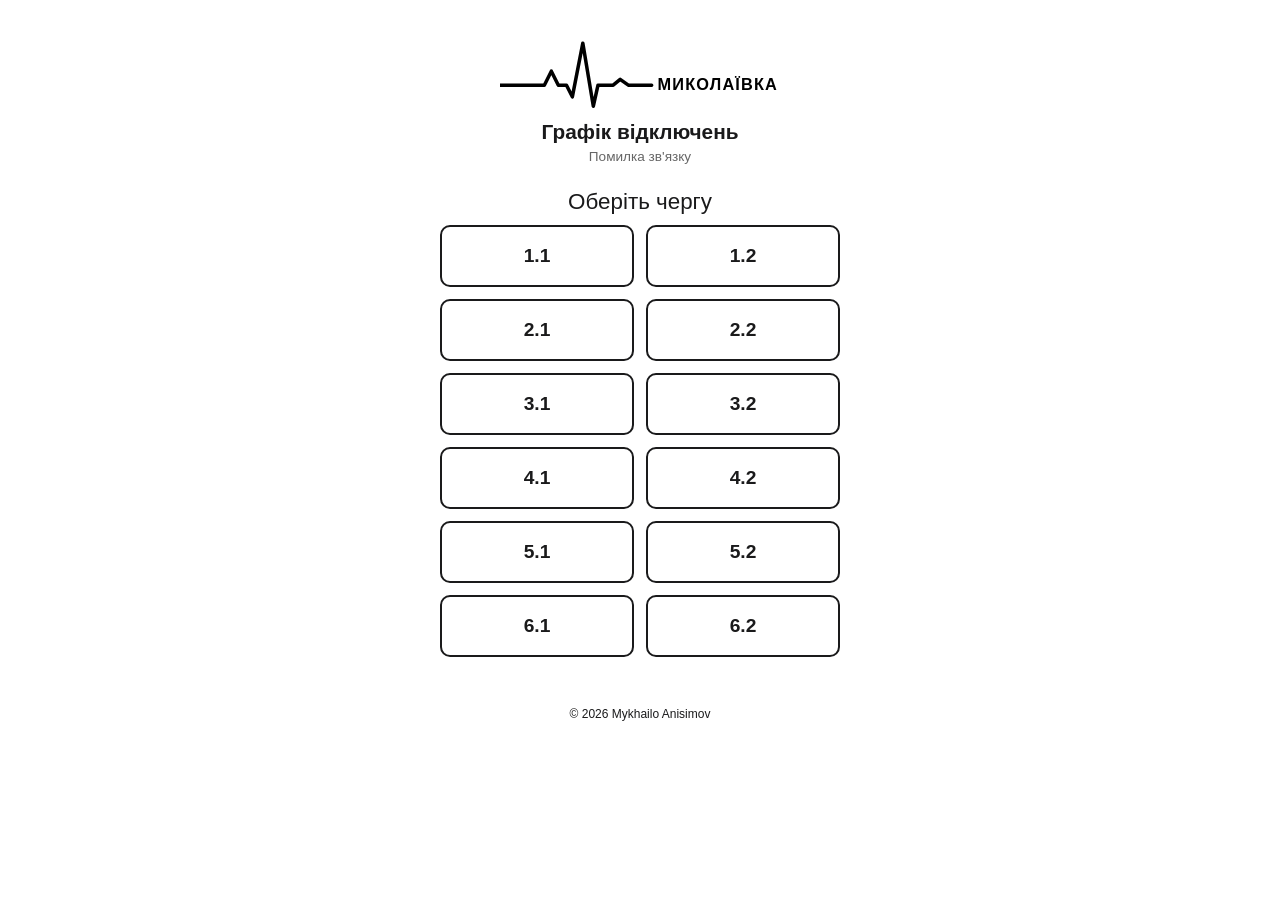
==== test.html @ 88eff851 "Feat: Add optimized flip timer and apply all ТЗ improvements" ====
<!DOCTYPE html>

<html lang="uk">

<head>

<meta charset="UTF-8">

<meta name="viewport" content="width=device-width, initial-scale=1.0">

<title>Графік Світла - Миколаївка</title>

<style>

:root { --main: #1a1a1b; --line: #e0e0e0; --active: #000000; --gray-bg: #ececec; --flip-bg: #333; --flip-text: #fff; }

body { font-family: sans-serif; color: var(--main); margin: 0; padding: 20px; display: flex; flex-direction: column; align-items: center; -webkit-user-select: none; user-select: none; }

.container { width: 100%; max-width: 400px; text-align: center; }


/* Логотип та пульсація */

.logo-container { margin: 10px 0 10px 0; display: flex; justify-content: center; width: 100%; }

.logo-container svg { width: 280px; height: 80px; }

:is(#back2089, #front2089) { fill: none; stroke-width: 3; stroke-linecap: round; stroke-linejoin: round; }

#back2089 { stroke: #cccccc; opacity: 0.3; }

#front2089 { stroke: var(--active); stroke-dasharray: 260; stroke-dashoffset: 0; animation: dash_6821 1.4s linear infinite; }

.pulse-text { font-family: 'Brush Script MT', cursive, sans-serif; font-size: 14px; font-weight: bold; letter-spacing: 1px; fill: var(--active); text-transform: uppercase; }

@keyframes dash_6821 { 0% { stroke-dashoffset: 520; opacity: 1; } 100% { stroke-dashoffset: 0; opacity: .5; } }


h2 { font-size: 1.3rem; font-weight: 600; margin: 0; color: var(--main); }

.update-status { font-size: 0.85rem; color: #666; margin: 5px 0 25px 0; font-weight: 500; }

h1 { font-weight: 400; font-size: 1.4rem; margin-bottom: 10px; }



/* Стилі для Flip Timer */

.timer-wrapper { display: flex; flex-direction: column; align-items: center; margin-bottom: 25px; }

.timer-label { font-size: 0.8rem; text-transform: uppercase; letter-spacing: 1px; margin-bottom: 8px; color: #777; font-weight: bold; }

.flip-clock { display: flex; gap: 8px; }

.flip-unit { display: flex; flex-direction: column; align-items: center; }

.flip-card { background: var(--flip-bg); color: var(--flip-text); padding: 8px 10px; border-radius: 6px; font-size: 1.8rem; font-weight: 800; min-width: 45px; position: relative; box-shadow: 0 4px 10px rgba(0,0,0,0.2); }

.flip-card::after { content: ''; position: absolute; left: 0; top: 50%; width: 100%; height: 1px; background: rgba(0,0,0,0.2); }

.unit-desc { font-size: 0.65rem; margin-top: 4px; opacity: 0.6; }


.queue-grid { display: grid; grid-template-columns: 1fr 1fr; gap: 12px; width: 100%; }

.btn-q { background: #fff; border: 2px solid var(--main); padding: 18px; border-radius: 10px; cursor: pointer; font-size: 1.2rem; color: var(--main); font-weight: 700; }


.tabs { display: flex; border-bottom: 2px solid var(--line); margin-bottom: 20px; width: 100%; }

.tab { flex: 1; padding: 15px; cursor: pointer; opacity: 0.4; border-bottom: 3px solid transparent; font-size: 1.1rem; background: none; border: none; color: var(--main); outline: none; }

.tab.active { opacity: 1; border-bottom: 3px solid var(--main); font-weight: 700; }

.weather-mini { display: flex; align-items: center; justify-content: center; gap: 6px; margin-top: 5px; font-size: 0.85rem; opacity: 0.7; font-weight: 400; }

.weather-icon { width: 20px; height: 20px; color: var(--main); }

.temp-range { white-space: nowrap; }


.slot { display: flex; justify-content: space-between; padding: 18px 10px; border-bottom: 1px solid var(--line); width: 100%; align-items: center; box-sizing: border-box; }

.slot.off { background: var(--gray-bg); }

.slot.on { background: #ffffff; }

.slot.current { border-bottom-color: var(--line); }

.time-box { display: flex; align-items: center; gap: 10px; }

.time { font-size: 1.2rem; font-weight: 500; }

.slot-right { display: flex; align-items: center; gap: 12px; }

.dur { font-size: 0.9rem; color: #555; background: var(--gray-bg); padding: 4px 8px; border-radius: 6px; font-weight: 500; min-width: 80px; text-align: center; }


.calendar-btn { cursor: pointer; display: flex; align-items: center; justify-content: center; padding: 4px; border-radius: 6px; transition: all 0.3s ease; animation: pulse-shadow 2s ease-in-out infinite; }

.calendar-btn svg { width: 24px; height: 24px; fill: var(--main); }

.calendar-btn.disabled { opacity: 0.2; pointer-events: none; animation: none; }

@keyframes pulse-shadow { 0%, 100% { box-shadow: 0 0 0 0 rgba(0,0,0,0); } 50% { box-shadow: 0 0 10px 2px rgba(0,0,0,0.2); } }


.btn-change { width: 100%; margin-top: 30px; background: var(--main); color: #fff; border: none; padding: 15px; border-radius: 10px; cursor: pointer; font-size: 1rem; font-weight: 600; }

.loader-clock { width: 24px; height: 24px; stroke: var(--active); }

.no-actual { margin-top: 40px; opacity: 0.5; font-style: italic; font-size: 1.1rem; }

.hidden { display: none !important; }

.separator { width: 100%; height: 1px; background: var(--line); margin: 30px 0; }

.wiki-box { text-align: left; font-size: 0.85rem; color: #666; line-height: 1.5; padding: 0 10px; }

.wiki-box b { color: var(--main); }

.footer { margin-top: 50px; font-size: 0.75rem; color: var(--main); padding-bottom: 20px; }

</style>

</head>

<body>

<div class="container">

<div class="logo-container">

<svg viewBox="0 0 240 64">

<polyline points="0,45 38,45 44,33 50,45 57,45 62,55 71,9 80,63 84,45 97,45 103,40 110,45 130,45" id="back2089"/>

<polyline points="0,45 38,45 44,33 50,45 57,45 62,55 71,9 80,63 84,45 97,45 103,40 110,45 130,45" id="front2089"/>

<text x="135" y="49" class="pulse-text">Миколаївка пульсує</text>

</svg>

</div>

<h2>Графік відключень</h2>

<div class="update-status" id="status">Завантаження...</div>


<h1 id="title">Оберіть чергу</h1>


<div id="timer-container" class="hidden"></div>



<div id="grid" class="queue-grid"></div>

<div id="box" class="hidden">

<div class="tabs">

<div id="tabL" class="tab active" onclick="setTab(0)">

Сьогодні

<div class="weather-mini" id="weatherToday"></div>

</div>

<div id="tabR" class="tab" onclick="setTab(1)">

Завтра

<div class="weather-mini" id="weatherTomorrow"></div>

</div>

</div>

<div id="content"></div>

<button class="btn-change" onclick="resetView()">Змінити чергу</button>

<div class="separator"></div>

<div class="wiki-box">

<p><b>Довідка</b></p>

<p><b>Іконка календаря:</b> Після натискання на іконку буде створено подію у вашому Google Календарі (на відключення або наявність світла) з автоматично заповненою назвою та часом. Час нагадування перед подією буде встановлено згідно з вашими стандартними налаштуваннями календаря.</p>

<p><b>Важливо:</b> Даний графік не є офіційним джерелом інформації. Дані взяті з відкритих джерел і можуть бути неточними.</p>

</div>

</div>

<div class="footer">&copy; <span id="year"></span> Mykhailo Anisimov</div>

</div>



<script>

const API_URL = "https://raw.githubusercontent.com/Aporial/Svitlo-Sumy-Databases/main/database_new.json";

const WEATHER_API = "https://api.open-meteo.com/v1/forecast?latitude=50.2699&longitude=34.3961&daily=temperature_2m_max,temperature_2m_min,weathercode&timezone=Europe/Kiev&forecast_days=2";

const P_LIST = ["one", "two", "three", "four", "five", "six", "seven"];

const calendarSVG = `<svg viewBox="0 0 24 24"><path d="M19 4h-1V2h-2v2H8V2H6v2H5c-1.11 0-1.99.9-1.99 2L3 20c0 1.1.89 2 2 2h14c1.1 0 2-.9 2-2V6c0-1.1-.9-2-2-2zm0 16H5V9h14v11zM7 11h5v5H7z"/></svg>`;

const clockSVG = `<svg class="loader-clock" viewBox="0 0 24 24" fill="none" stroke-width="2.5" stroke-linecap="round"><circle cx="12" cy="12" r="10"/><path d="M12 6v6l4 2"><animateTransform attributeName="transform" type="rotate" from="0 12 12" to="360 12 12" dur="3s" repeatCount="indefinite"/></path></svg>`;


const weatherIcons = {

sun: `<svg viewBox="0 0 64 64" fill="none" stroke="currentColor" stroke-width="2.5" stroke-linecap="round"><circle cx="32" cy="32" r="11"/><line x1="32" y1="8" x2="32" y2="14"><animate attributeName="y2" values="14;16;14" dur="2s" repeatCount="indefinite"/></line><line x1="32" y1="50" x2="32" y2="56"><animate attributeName="y1" values="50;48;50" dur="2s" repeatCount="indefinite"/></line><line x1="8" y1="32" x2="14" y2="32"><animate attributeName="x2" values="14;16;14" dur="2s" repeatCount="indefinite"/></line><line x1="50" y1="32" x2="56" y2="32"><animate attributeName="x1" values="50;48;50" dur="2s" repeatCount="indefinite"/></line><line x1="13" y1="13" x2="17.5" y2="17.5"><animate attributeName="x2" values="17.5;19;17.5" attributeName="y2" values="17.5;19;17.5" dur="2s" repeatCount="indefinite"/></line><line x1="46.5" y1="46.5" x2="51" y2="51"><animate attributeName="x1" values="46.5;45;46.5" attributeName="y1" values="46.5;45;46.5" dur="2s" repeatCount="indefinite"/></line><line x1="13" y1="51" x2="17.5" y2="46.5"><animate attributeName="x2" values="17.5;19;17.5" dur="2s" repeatCount="indefinite"/></line><line x1="46.5" y1="17.5" x2="51" y2="13"><animate attributeName="x1" values="46.5;45;46.5" dur="2s" repeatCount="indefinite"/></line></svg>`,

cloudSun: `<svg viewBox="0 0 64 64" fill="none" stroke="currentColor" stroke-width="2.5" stroke-linecap="round"><circle cx="26" cy="22" r="8"/><line x1="26" y1="8" x2="26" y2="11"/><line x1="26" y1="33" x2="26" y2="36"/><line x1="12" y1="22" x2="15" y2="22"/><line x1="37" y1="22" x2="40" y2="22"/><line x1="15.5" y1="15.5" x2="17.5" y2="17.5"/><line x1="34.5" y1="26.5" x2="36.5" y2="28.5"/><path d="M20,48 Q16,48 16,44 Q16,40 20,40 Q20,36 24,36 Q28,36 28,40 L42,40 Q46,40 46,44 Q46,48 42,48 Z"><animateTransform attributeName="transform" type="translate" values="0,0; 1,0; 0,0" dur="4s" repeatCount="indefinite"/></path></svg>`,

cloud: `<svg viewBox="0 0 64 64" fill="none" stroke="currentColor" stroke-width="2.5" stroke-linecap="round"><path d="M18,40 Q14,40 14,36 Q14,32 18,32 Q18,28 22,28 Q26,28 26,32 L38,32 Q42,32 42,36 Q42,40 38,40 Z"><animateTransform attributeName="transform" type="translate" values="0,0; 2,0; 0,0" dur="5s" repeatCount="indefinite"/></path><path d="M22,48 Q18,48 18,44 Q18,40 22,40 L46,40 Q50,40 50,44 Q50,48 46,48 Z"><animateTransform attributeName="transform" type="translate" values="0,0; -2,0; 0,0" dur="5s" repeatCount="indefinite"/></path></svg>`,

rain: `<svg viewBox="0 0 64 64" fill="none" stroke="currentColor" stroke-width="2.5" stroke-linecap="round"><path d="M20,32 Q16,32 16,28 Q16,24 20,24 Q20,20 24,20 Q28,20 28,24 L40,24 Q44,24 44,28 Q44,32 40,32 Z"/><line x1="24" y1="38" x2="24" y2="46"><animate attributeName="y1" values="38;40;38" dur="0.8s" repeatCount="indefinite"/><animate attributeName="y2" values="46;48;46" dur="0.8s" repeatCount="indefinite"/></line><line x1="32" y1="36" x2="32" y2="44"><animate attributeName="y1" values="36;38;36" dur="0.8s" begin="0.2s" repeatCount="indefinite"/><animate attributeName="y2" values="44;46;44" dur="0.8s" begin="0.2s" repeatCount="indefinite"/></line><line x1="40" y1="38" x2="40" y2="46"><animate attributeName="y1" values="38;40;38" dur="0.8s" begin="0.4s" repeatCount="indefinite"/><animate attributeName="y2" values="46;48;46" dur="0.8s" begin="0.4s" repeatCount="indefinite"/></line></svg>`,

snow: `<svg viewBox="0 0 64 64" fill="none" stroke="currentColor" stroke-width="2.5" stroke-linecap="round"><path d="M20,32 Q16,32 16,28 Q16,24 20,24 Q20,20 24,20 Q28,20 28,24 L40,24 Q44,24 44,28 Q44,32 40,32 Z"/><g><line x1="24" y1="38" x2="24" y2="46"/><line x1="20" y1="42" x2="28" y2="42"/><line x1="21.5" y1="39.5" x2="26.5" y2="44.5"/><line x1="26.5" y1="39.5" x2="21.5" y2="44.5"/><animateTransform attributeName="transform" type="translate" values="0,0; 0,2; 0,0" dur="2s" repeatCount="indefinite"/></g><g><line x1="40" y1="38" x2="40" y2="46"/><line x1="36" y1="42" x2="44" y2="42"/><line x1="37.5" y1="39.5" x2="42.5" y2="44.5"/><line x1="42.5" y1="39.5" x2="37.5" y2="44.5"/><animateTransform attributeName="transform" type="translate" values="0,0; 0,2; 0,0" dur="2s" begin="0.5s" repeatCount="indefinite"/></g></svg>`

};



let dayPrefixMap = JSON.parse(localStorage.getItem('calibratedMap')) || [5, 6, 0, 1, 2, 3, 4];

let db = null, curQ = localStorage.getItem('selectedQueue'), currentIdx = 0, weatherData = null;

let timerInterval = null;



async function init() {

document.getElementById('year').innerText = new Date().getFullYear();

await fetchData();

await fetchWeather();

renderGrid();

if (curQ) selectQ(curQ);

setInterval(() => { if (curQ) render(); }, 60000);


// Оновлення таймера кожну секунду

setInterval(() => { if (curQ) updateFlipTimer(); }, 1000);

}



async function fetchData() {

try {

const r = await fetch(`${API_URL}?t=${Date.now()}`);

db = await r.json();

document.getElementById('status').innerText = `Оновлено: ${db.update_time}`;

if (curQ) syncLogic();

render();

} catch (e) { document.getElementById('status').innerText = "Помилка зв'язку"; }

}



async function fetchWeather() {

const cached = localStorage.getItem('weatherCache');

if (cached) {

const data = JSON.parse(cached);

if (Date.now() - data.timestamp < 3600000) {

weatherData = data;

return;

}

}


try {

const r = await fetch(WEATHER_API);

const data = await r.json();

weatherData = {

timestamp: Date.now(),

today: {

max: Math.round(data.daily.temperature_2m_max[0]),

min: Math.round(data.daily.temperature_2m_min[0]),

code: data.daily.weathercode[0]

},

tomorrow: {

max: Math.round(data.daily.temperature_2m_max[1]),

min: Math.round(data.daily.temperature_2m_min[1]),

code: data.daily.weathercode[1]

}

};

localStorage.setItem('weatherCache', JSON.stringify(weatherData));

} catch (e) { weatherData = null; }

}



function getWeatherIcon(code) {

if (code === 0) return weatherIcons.sun;

if (code >= 1 && code <= 3) return weatherIcons.cloudSun;

if (code >= 45 && code <= 48) return weatherIcons.cloud;

if ((code >= 51 && code <= 67) || (code >= 80 && code <= 82)) return weatherIcons.rain;

if ((code >= 71 && code <= 77) || (code >= 85 && code <= 86)) return weatherIcons.snow;

return weatherIcons.cloud;

}



function syncLogic() {

if (!db || !curQ) return;

const [dPart] = db.update_time.split(' ');

const [d, m, y] = dPart.split('.').map(Number);

const fileDate = new Date(y, m - 1, d); fileDate.setHours(0,0,0,0);

const now = new Date(); now.setHours(0,0,0,0);

const daysDiff = Math.round((now - fileDate) / 86400000);



if (daysDiff === 1) {

const qData = db[`${curQ}_cherg`];

const keys = Object.keys(qData);

const available = [...new Set(keys.map(k => k.split('_')[0]))];

available.sort((a,b) => P_LIST.indexOf(a) - P_LIST.indexOf(b));

const lastPref = available[available.length - 1];

const lastIdxInFile = P_LIST.indexOf(lastPref);

const todayIdx = (now.getDay() + 6) % 7;



if (dayPrefixMap[todayIdx] !== lastIdxInFile) {

const offset = (lastIdxInFile - todayIdx + 7) % 7;

for (let i = 0; i < 7; i++) dayPrefixMap[i] = (i + offset) % 7;

localStorage.setItem('calibratedMap', JSON.stringify(dayPrefixMap));

}

} else if (daysDiff > 1) {

document.getElementById('status').innerText = `${db.update_time} ⚠️ Застаріло`;

}

}



// ЛОГІКА ТАЙМЕРА

function updateFlipTimer() {

if (!db || !curQ) return;

const timerCont = document.getElementById('timer-container');

const now = new Date();

const nowM = now.getHours() * 60 + now.getMinutes();

const todayIdx = (now.getDay() + 6) % 7;

const pref = P_LIST[dayPrefixMap[todayIdx]];

const qData = db[`${curQ}_cherg`];



const slots = Object.keys(qData).filter(k => k.startsWith(pref + '_')).map(k => {

const val = qData[k];

if (val.includes("Немає")) return null;

const [s, e] = val.split('-').map(t => {

const [h, m] = t.split(':').map(Number); return h * 60 + m;

});

return { start: s, end: (e === 0 ? 1440 : e), type: 'off' };

}).filter(v => v !== null).sort((a,b) => a.start - b.start);



let full = []; let last = 0;

slots.forEach(s => {

if (s.start > last) full.push({ start: last, end: s.start, type: 'on' });

full.push(s); last = s.end;

});

if (last < 1440) full.push({ start: last, end: 1440, type: 'on' });



const currentSlot = full.find(ev => nowM >= ev.start && nowM < ev.end);


if (currentSlot) {

const endInSeconds = currentSlot.end * 60;

const nowInSeconds = now.getHours() * 3600 + now.getMinutes() * 60 + now.getSeconds();

let diff = endInSeconds - nowInSeconds;



if (diff < 0) diff = 0;



const h = Math.floor(diff / 3600);

const m = Math.floor((diff % 3600) / 60);

const s = diff % 60;



const label = currentSlot.type === 'off' ? "До ввімкнення:" : "До відключення:";


timerCont.innerHTML = `

<div class="timer-wrapper">

<div class="timer-label">${label}</div>

<div class="flip-clock">

<div class="flip-unit"><div class="flip-card">${h.toString().padStart(2, '0')}</div><div class="unit-desc">год</div></div>

<div class="flip-unit"><div class="flip-card">${m.toString().padStart(2, '0')}</div><div class="unit-desc">хв</div></div>

<div class="flip-unit"><div class="flip-card">${s.toString().padStart(2, '0')}</div><div class="unit-desc">сек</div></div>

</div>

</div>

`;

timerCont.classList.remove('hidden');

} else {

timerCont.classList.add('hidden');

}

}



function render() {

if (!db || !curQ) return;

const cont = document.getElementById('content');

const qData = db[`${curQ}_cherg`];

const now = new Date();

const nowM = now.getHours() * 60 + now.getMinutes();

const todayIdx = (now.getDay() + 6) % 7;


document.getElementById('tabL').classList.toggle('active', currentIdx === 0);

document.getElementById('tabR').classList.toggle('active', currentIdx === 1);



if (weatherData) {

const todayW = weatherData.today;

const tomorrowW = weatherData.tomorrow;

document.getElementById('weatherToday').innerHTML = `${getWeatherIcon(todayW.code)} <span class="temp-range">${todayW.max > 0 ? '+' : ''}${todayW.max}° / ${todayW.min > 0 ? '+' : ''}${todayW.min}°</span>`;

document.getElementById('weatherTomorrow').innerHTML = `${getWeatherIcon(tomorrowW.code)} <span class="temp-range">${tomorrowW.max > 0 ? '+' : ''}${tomorrowW.max}° / ${tomorrowW.min > 0 ? '+' : ''}${tomorrowW.min}°</span>`;

}



const [dPart] = db.update_time.split(' ');

const [d, m, y] = dPart.split('.').map(Number);

const fileDate = new Date(y, m - 1, d);

const nowDate = new Date(); nowDate.setHours(0,0,0,0);

const daysDiff = Math.round((nowDate - fileDate) / 86400000);



if (daysDiff > 1 && currentIdx === 1) {

cont.innerHTML = `<div class="no-actual">⚠️ Дані застарілі</div>`;

return;

}



const targetDayIdx = currentIdx === 0 ? todayIdx : (todayIdx + 1) % 7;

const pref = P_LIST[dayPrefixMap[targetDayIdx]];



const slots = Object.keys(qData).filter(k => k.startsWith(pref + '_')).map(k => {

const val = qData[k];

if (val.includes("Немає")) return null;

const [s, e] = val.split('-').map(t => {

const [h, m] = t.split(':').map(Number); return h * 60 + m;

});

return { start: s, end: (e === 0 ? 1440 : e), type: 'off' };

}).filter(v => v !== null).sort((a,b) => a.start - b.start);



if (slots.length === 0) {

cont.innerHTML = `<div class="no-actual">Графік на ${currentIdx === 0 ? 'сьогодні' : 'завтра'} очікується</div>`;

return;

}



let full = []; let last = 0;

slots.forEach(s => {

if (s.start > last) full.push({ start: last, end: s.start, type: 'on' });

full.push(s); last = s.end;

});

if (last < 1440) full.push({ start: last, end: 1440, type: 'on' });



const display = full.filter(ev => currentIdx === 0 ? ev.end > nowM : true);



cont.innerHTML = display.map(ev => {

const isToday = currentIdx === 0;

const s = `${Math.floor(ev.start/60).toString().padStart(2,'0')}:${(ev.start%60).toString().padStart(2,'0')}`;

const e = `${Math.floor(ev.end/60 % 24).toString().padStart(2,'0')}:${(ev.end%60).toString().padStart(2,'0')}`;

const isCur = isToday && nowM >= ev.start && nowM < ev.end;

const isLocked = isToday && (ev.start - nowM <= 60);

const dur = (ev.end - ev.start) / 60;

return `

<div class="slot ${ev.type} ${isCur ? 'current' : ''}">

<div class="time-box"><span class="time">${s}-${e}</span></div>

<div class="slot-right">

<span class="dur">${dur % 1 === 0 ? dur : dur.toFixed(1)} год/${ev.type==='off'?'викл':'вкл'}</span>

<div style="width:32px; display:flex; justify-content:center;">

${isCur ? clockSVG : `

<div class="calendar-btn ${isLocked ? 'disabled' : ''}"

onclick="${isLocked ? '' : `addToCal('${s}-${e}', ${isToday}, '${ev.type}')`}">

${calendarSVG}

</div>`}

</div>

</div>

</div>`;

}).join('');

}



function renderGrid() {

const qs = ["1.1","1.2","2.1","2.2","3.1","3.2","4.1","4.2","5.1","5.2","6.1","6.2"];

document.getElementById('grid').innerHTML = qs.map(q => `<button class="btn-q" onclick="selectQ('${q}')">${q}</button>`).join('');

}



function selectQ(q) {

curQ = q; localStorage.setItem('selectedQueue', q);

document.getElementById('grid').classList.add('hidden');

document.getElementById('box').classList.remove('hidden');

document.getElementById('title').innerText = `Черга ${q}`;

syncLogic(); render(); updateFlipTimer();

}



function resetView() { localStorage.removeItem('selectedQueue'); location.reload(); }

function setTab(i) { currentIdx = i; render(); }


function addToCal(slot, isToday, type) {

const [sT, eT] = slot.split('-');

const d = new Date(); if (!isToday) d.setDate(d.getDate() + 1);

const iso = (t) => {

const [h, m] = t.split(':').map(Number);

const date = new Date(d); date.setHours(h, m, 0, 0);

return date.toISOString().replace(/-|:|\.\d\d\d/g, "");

};

const title = (type === 'off' ? `⚡ Відключення ${curQ}` : `💡 Світло ${curQ}`);

window.open(`https://www.google.com/calendar/render?action=TEMPLATE&text=${encodeURIComponent(title)}&dates=${iso(sT)}/${iso(eT)}&sf=true&output=xml`, '_blank');

}



init();

</script>

</body>

</html>
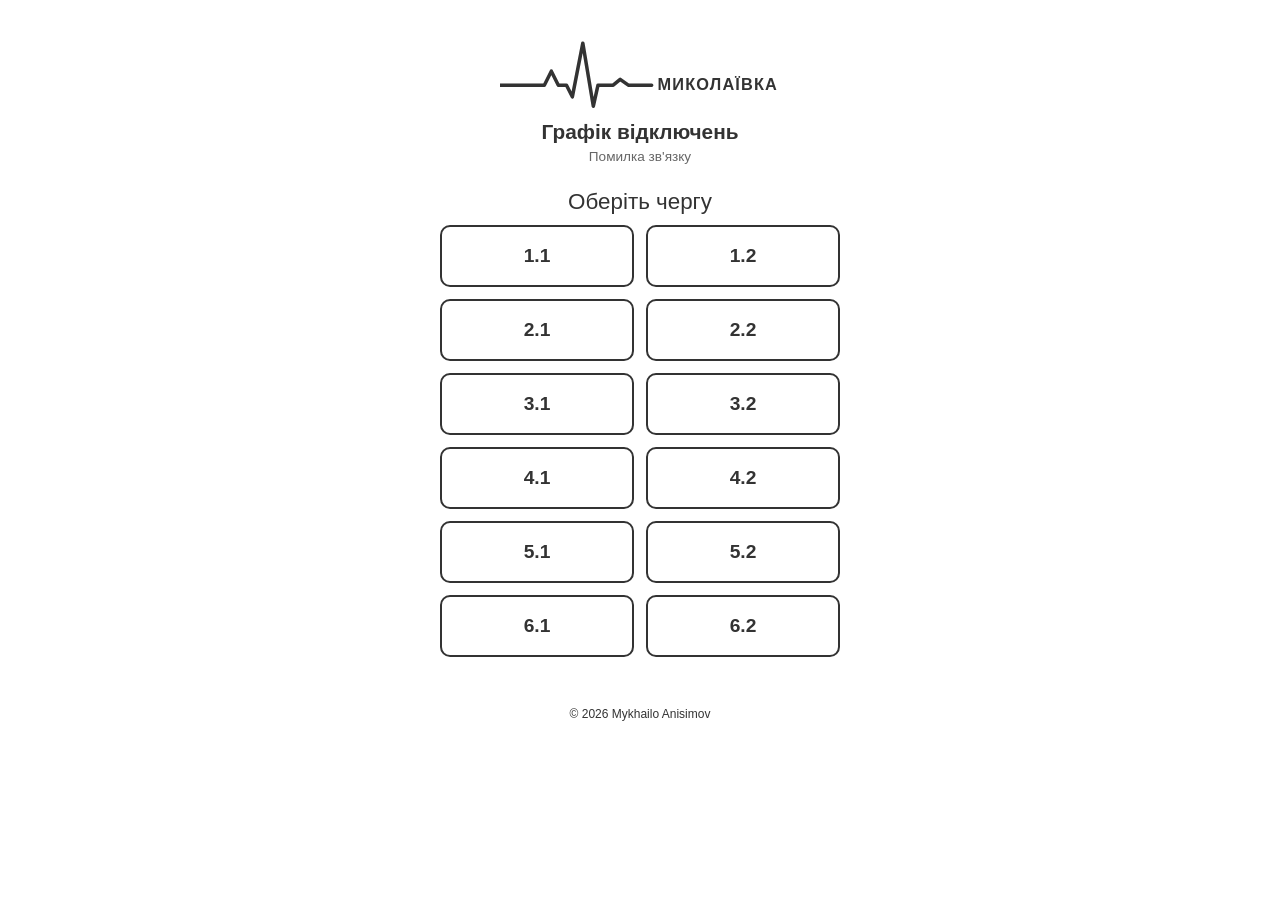
==== commit deee88af: "Feat: Integrate new flip-timer logic, optimized weather fetching, and refined styling from test.html" ====
--- a/test.html
+++ b/test.html
@@ -1,747 +1,325 @@
 <!DOCTYPE html>
-
 <html lang="uk">
-
 <head>
-
-<meta charset="UTF-8">
-
-<meta name="viewport" content="width=device-width, initial-scale=1.0">
-
-<title>Графік Світла - Миколаївка</title>
-
-<style>
-
-:root { --main: #1a1a1b; --line: #e0e0e0; --active: #000000; --gray-bg: #ececec; --flip-bg: #333; --flip-text: #fff; }
-
-body { font-family: sans-serif; color: var(--main); margin: 0; padding: 20px; display: flex; flex-direction: column; align-items: center; -webkit-user-select: none; user-select: none; }
-
-.container { width: 100%; max-width: 400px; text-align: center; }
-
-
-/* Логотип та пульсація */
-
-.logo-container { margin: 10px 0 10px 0; display: flex; justify-content: center; width: 100%; }
-
-.logo-container svg { width: 280px; height: 80px; }
-
-:is(#back2089, #front2089) { fill: none; stroke-width: 3; stroke-linecap: round; stroke-linejoin: round; }
-
-#back2089 { stroke: #cccccc; opacity: 0.3; }
-
-#front2089 { stroke: var(--active); stroke-dasharray: 260; stroke-dashoffset: 0; animation: dash_6821 1.4s linear infinite; }
-
-.pulse-text { font-family: 'Brush Script MT', cursive, sans-serif; font-size: 14px; font-weight: bold; letter-spacing: 1px; fill: var(--active); text-transform: uppercase; }
-
-@keyframes dash_6821 { 0% { stroke-dashoffset: 520; opacity: 1; } 100% { stroke-dashoffset: 0; opacity: .5; } }
-
-
-h2 { font-size: 1.3rem; font-weight: 600; margin: 0; color: var(--main); }
-
-.update-status { font-size: 0.85rem; color: #666; margin: 5px 0 25px 0; font-weight: 500; }
-
-h1 { font-weight: 400; font-size: 1.4rem; margin-bottom: 10px; }
-
-
-
-/* Стилі для Flip Timer */
-
-.timer-wrapper { display: flex; flex-direction: column; align-items: center; margin-bottom: 25px; }
-
-.timer-label { font-size: 0.8rem; text-transform: uppercase; letter-spacing: 1px; margin-bottom: 8px; color: #777; font-weight: bold; }
-
-.flip-clock { display: flex; gap: 8px; }
-
-.flip-unit { display: flex; flex-direction: column; align-items: center; }
-
-.flip-card { background: var(--flip-bg); color: var(--flip-text); padding: 8px 10px; border-radius: 6px; font-size: 1.8rem; font-weight: 800; min-width: 45px; position: relative; box-shadow: 0 4px 10px rgba(0,0,0,0.2); }
-
-.flip-card::after { content: ''; position: absolute; left: 0; top: 50%; width: 100%; height: 1px; background: rgba(0,0,0,0.2); }
-
-.unit-desc { font-size: 0.65rem; margin-top: 4px; opacity: 0.6; }
-
-
-.queue-grid { display: grid; grid-template-columns: 1fr 1fr; gap: 12px; width: 100%; }
-
-.btn-q { background: #fff; border: 2px solid var(--main); padding: 18px; border-radius: 10px; cursor: pointer; font-size: 1.2rem; color: var(--main); font-weight: 700; }
-
-
-.tabs { display: flex; border-bottom: 2px solid var(--line); margin-bottom: 20px; width: 100%; }
-
-.tab { flex: 1; padding: 15px; cursor: pointer; opacity: 0.4; border-bottom: 3px solid transparent; font-size: 1.1rem; background: none; border: none; color: var(--main); outline: none; }
-
-.tab.active { opacity: 1; border-bottom: 3px solid var(--main); font-weight: 700; }
-
-.weather-mini { display: flex; align-items: center; justify-content: center; gap: 6px; margin-top: 5px; font-size: 0.85rem; opacity: 0.7; font-weight: 400; }
-
-.weather-icon { width: 20px; height: 20px; color: var(--main); }
-
-.temp-range { white-space: nowrap; }
-
-
-.slot { display: flex; justify-content: space-between; padding: 18px 10px; border-bottom: 1px solid var(--line); width: 100%; align-items: center; box-sizing: border-box; }
-
-.slot.off { background: var(--gray-bg); }
-
-.slot.on { background: #ffffff; }
-
-.slot.current { border-bottom-color: var(--line); }
-
-.time-box { display: flex; align-items: center; gap: 10px; }
-
-.time { font-size: 1.2rem; font-weight: 500; }
-
-.slot-right { display: flex; align-items: center; gap: 12px; }
-
-.dur { font-size: 0.9rem; color: #555; background: var(--gray-bg); padding: 4px 8px; border-radius: 6px; font-weight: 500; min-width: 80px; text-align: center; }
-
-
-.calendar-btn { cursor: pointer; display: flex; align-items: center; justify-content: center; padding: 4px; border-radius: 6px; transition: all 0.3s ease; animation: pulse-shadow 2s ease-in-out infinite; }
-
-.calendar-btn svg { width: 24px; height: 24px; fill: var(--main); }
-
-.calendar-btn.disabled { opacity: 0.2; pointer-events: none; animation: none; }
-
-@keyframes pulse-shadow { 0%, 100% { box-shadow: 0 0 0 0 rgba(0,0,0,0); } 50% { box-shadow: 0 0 10px 2px rgba(0,0,0,0.2); } }
-
-
-.btn-change { width: 100%; margin-top: 30px; background: var(--main); color: #fff; border: none; padding: 15px; border-radius: 10px; cursor: pointer; font-size: 1rem; font-weight: 600; }
-
-.loader-clock { width: 24px; height: 24px; stroke: var(--active); }
-
-.no-actual { margin-top: 40px; opacity: 0.5; font-style: italic; font-size: 1.1rem; }
-
-.hidden { display: none !important; }
-
-.separator { width: 100%; height: 1px; background: var(--line); margin: 30px 0; }
-
-.wiki-box { text-align: left; font-size: 0.85rem; color: #666; line-height: 1.5; padding: 0 10px; }
-
-.wiki-box b { color: var(--main); }
-
-.footer { margin-top: 50px; font-size: 0.75rem; color: var(--main); padding-bottom: 20px; }
-
-</style>
-
+    <meta charset="UTF-8">
+    <meta name="viewport" content="width=device-width, initial-scale=1.0">
+    <title>Графік Світла - Миколаївка</title>
+    <style>
+        /* Оновлено: --main та --active тепер мають колір #333333 */
+        :root { --main: #333333; --line: #e0e0e0; --active: #333333; --gray-bg: #ececec; --flip-bg: #333333; --flip-text: #fff; }
+        body { font-family: sans-serif; color: var(--main); margin: 0; padding: 20px; display: flex; flex-direction: column; align-items: center; -webkit-user-select: none; user-select: none; }
+        .container { width: 100%; max-width: 400px; text-align: center; }
+        
+        /* Логотип та пульсація */
+        .logo-container { margin: 10px 0 10px 0; display: flex; justify-content: center; width: 100%; }
+        .logo-container svg { width: 280px; height: 80px; }
+        :is(#back2089, #front2089) { fill: none; stroke-width: 3; stroke-linecap: round; stroke-linejoin: round; } 
+        #back2089 { stroke: #cccccc; opacity: 0.3; } 
+        #front2089 { stroke: var(--active); stroke-dasharray: 260; stroke-dashoffset: 0; animation: dash_6821 1.4s linear infinite; } 
+        .pulse-text { font-family: 'Brush Script MT', cursive, sans-serif; font-size: 14px; font-weight: bold; letter-spacing: 1px; fill: var(--active); text-transform: uppercase; }
+        @keyframes dash_6821 { 0% { stroke-dashoffset: 520; opacity: 1; } 100% { stroke-dashoffset: 0; opacity: .5; } }
+        
+        h2 { font-size: 1.3rem; font-weight: 600; margin: 0; color: var(--main); }
+        .update-status { font-size: 0.85rem; color: #666; margin: 5px 0 25px 0; font-weight: 500; }
+        h1 { font-weight: 400; font-size: 1.4rem; margin-bottom: 10px; color: var(--main); }
+
+        /* Стилі для Flip Timer */
+        .timer-wrapper { display: flex; flex-direction: column; align-items: center; margin-bottom: 25px; }
+        .timer-label { font-size: 0.8rem; text-transform: uppercase; letter-spacing: 1px; margin-bottom: 8px; color: #777; font-weight: bold; }
+        .flip-clock { display: flex; gap: 8px; }
+        .flip-unit { display: flex; flex-direction: column; align-items: center; }
+        .flip-card { background: var(--flip-bg); color: var(--flip-text); padding: 8px 10px; border-radius: 6px; font-size: 1.8rem; font-weight: 800; min-width: 45px; position: relative; box-shadow: 0 4px 10px rgba(0,0,0,0.2); }
+        /* Лінія розділення на картці тепер світліша для кращого вигляду на #333 */
+        .flip-card::after { content: ''; position: absolute; left: 0; top: 50%; width: 100%; height: 1px; background: rgba(255,255,255,0.1); }
+        .unit-desc { font-size: 0.65rem; margin-top: 4px; opacity: 0.6; }
+        
+        .queue-grid { display: grid; grid-template-columns: 1fr 1fr; gap: 12px; width: 100%; }
+        .btn-q { background: #fff; border: 2px solid var(--main); padding: 18px; border-radius: 10px; cursor: pointer; font-size: 1.2rem; color: var(--main); font-weight: 700; }
+        
+        .tabs { display: flex; border-bottom: 2px solid var(--line); margin-bottom: 20px; width: 100%; }
+        .tab { flex: 1; padding: 15px; cursor: pointer; opacity: 0.4; border-bottom: 3px solid transparent; font-size: 1.1rem; background: none; border: none; color: var(--main); outline: none; }
+        .tab.active { opacity: 1; border-bottom: 3px solid var(--main); font-weight: 700; }
+        .weather-mini { display: flex; align-items: center; justify-content: center; gap: 6px; margin-top: 5px; font-size: 0.85rem; opacity: 0.7; font-weight: 400; }
+        .weather-icon { width: 20px; height: 20px; color: var(--main); }
+        .temp-range { white-space: nowrap; }
+        
+        .slot { display: flex; justify-content: space-between; padding: 18px 10px; border-bottom: 1px solid var(--line); width: 100%; align-items: center; box-sizing: border-box; }
+        .slot.off { background: var(--gray-bg); } 
+        .slot.on { background: #ffffff; }
+        .slot.current { border-bottom-color: var(--line); }
+        .time-box { display: flex; align-items: center; gap: 10px; }
+        .time { font-size: 1.2rem; font-weight: 500; }
+        .slot-right { display: flex; align-items: center; gap: 12px; }
+        .dur { font-size: 0.9rem; color: #555; background: var(--gray-bg); padding: 4px 8px; border-radius: 6px; font-weight: 500; min-width: 80px; text-align: center; }
+        
+        .calendar-btn { cursor: pointer; display: flex; align-items: center; justify-content: center; padding: 4px; border-radius: 6px; transition: all 0.3s ease; animation: pulse-shadow 2s ease-in-out infinite; }
+        .calendar-btn svg { width: 24px; height: 24px; fill: var(--main); }
+        .calendar-btn.disabled { opacity: 0.2; pointer-events: none; animation: none; }
+        @keyframes pulse-shadow { 0%, 100% { box-shadow: 0 0 0 0 rgba(0,0,0,0); } 50% { box-shadow: 0 0 10px 2px rgba(51,51,51,0.2); } }
+        
+        .btn-change { width: 100%; margin-top: 30px; background: var(--main); color: #fff; border: none; padding: 15px; border-radius: 10px; cursor: pointer; font-size: 1rem; font-weight: 600; }
+        .loader-clock { width: 24px; height: 24px; stroke: var(--active); }
+        .no-actual { margin-top: 40px; opacity: 0.5; font-style: italic; font-size: 1.1rem; }
+        .hidden { display: none !important; }
+        .separator { width: 100%; height: 1px; background: var(--line); margin: 30px 0; }
+        .wiki-box { text-align: left; font-size: 0.85rem; color: #666; line-height: 1.5; padding: 0 10px; }
+        .wiki-box b { color: var(--main); }
+        .footer { margin-top: 50px; font-size: 0.75rem; color: var(--main); padding-bottom: 20px; }
+    </style>
 </head>
-
 <body>
-
 <div class="container">
-
-<div class="logo-container">
-
-<svg viewBox="0 0 240 64">
-
-<polyline points="0,45 38,45 44,33 50,45 57,45 62,55 71,9 80,63 84,45 97,45 103,40 110,45 130,45" id="back2089"/>
-
-<polyline points="0,45 38,45 44,33 50,45 57,45 62,55 71,9 80,63 84,45 97,45 103,40 110,45 130,45" id="front2089"/>
-
-<text x="135" y="49" class="pulse-text">Миколаївка пульсує</text>
-
-</svg>
-
+    <div class="logo-container">
+        <svg viewBox="0 0 240 64">
+            <polyline points="0,45 38,45 44,33 50,45 57,45 62,55 71,9 80,63 84,45 97,45 103,40 110,45 130,45" id="back2089"/>
+            <polyline points="0,45 38,45 44,33 50,45 57,45 62,55 71,9 80,63 84,45 97,45 103,40 110,45 130,45" id="front2089"/>
+            <text x="135" y="49" class="pulse-text">Миколаївка пульсує</text>
+        </svg>
+    </div>
+    <h2>Графік відключень</h2>
+    <div class="update-status" id="status">Завантаження...</div>
+    
+    <h1 id="title">Оберіть чергу</h1>
+    
+    <div id="timer-container" class="hidden"></div>
+
+    <div id="grid" class="queue-grid"></div>
+    <div id="box" class="hidden">
+        <div class="tabs">
+            <div id="tabL" class="tab active" onclick="setTab(0)">
+                Сьогодні
+                <div class="weather-mini" id="weatherToday"></div>
+            </div>
+            <div id="tabR" class="tab" onclick="setTab(1)">
+                Завтра
+                <div class="weather-mini" id="weatherTomorrow"></div>
+            </div>
+        </div>
+        <div id="content"></div>
+        <button class="btn-change" onclick="resetView()">Змінити чергу</button>
+        <div class="separator"></div>
+        <div class="wiki-box">
+            <p><b>Довідка</b></p>
+            <p><b>Іконка календаря:</b> Після натискання на іконку буде створено подію у вашому Google Календарі (на відключення або наявність світла) з автоматично заповненою назвою та часом. Час нагадування перед подією буде встановлено згідно з вашими стандартними налаштуваннями календаря.</p>
+            <p><b>Важливо:</b> Даний графік не є офіційним джерелом інформації. Дані взяті з відкритих джерел і можуть бути неточними.</p>
+        </div>
+    </div>
+    <div class="footer">&copy; <span id="year"></span> Mykhailo Anisimov</div>
 </div>
 
-<h2>Графік відключень</h2>
-
-<div class="update-status" id="status">Завантаження...</div>
-
-
-<h1 id="title">Оберіть чергу</h1>
-
-
-<div id="timer-container" class="hidden"></div>
-
-
-
-<div id="grid" class="queue-grid"></div>
-
-<div id="box" class="hidden">
-
-<div class="tabs">
-
-<div id="tabL" class="tab active" onclick="setTab(0)">
-
-Сьогодні
-
-<div class="weather-mini" id="weatherToday"></div>
-
-</div>
-
-<div id="tabR" class="tab" onclick="setTab(1)">
-
-Завтра
-
-<div class="weather-mini" id="weatherTomorrow"></div>
-
-</div>
-
-</div>
-
-<div id="content"></div>
-
-<button class="btn-change" onclick="resetView()">Змінити чергу</button>
-
-<div class="separator"></div>
-
-<div class="wiki-box">
-
-<p><b>Довідка</b></p>
-
-<p><b>Іконка календаря:</b> Після натискання на іконку буде створено подію у вашому Google Календарі (на відключення або наявність світла) з автоматично заповненою назвою та часом. Час нагадування перед подією буде встановлено згідно з вашими стандартними налаштуваннями календаря.</p>
-
-<p><b>Важливо:</b> Даний графік не є офіційним джерелом інформації. Дані взяті з відкритих джерел і можуть бути неточними.</p>
-
-</div>
-
-</div>
-
-<div class="footer">&copy; <span id="year"></span> Mykhailo Anisimov</div>
-
-</div>
-
-
-
 <script>
-
-const API_URL = "https://raw.githubusercontent.com/Aporial/Svitlo-Sumy-Databases/main/database_new.json";
-
-const WEATHER_API = "https://api.open-meteo.com/v1/forecast?latitude=50.2699&longitude=34.3961&daily=temperature_2m_max,temperature_2m_min,weathercode&timezone=Europe/Kiev&forecast_days=2";
-
-const P_LIST = ["one", "two", "three", "four", "five", "six", "seven"];
-
-const calendarSVG = `<svg viewBox="0 0 24 24"><path d="M19 4h-1V2h-2v2H8V2H6v2H5c-1.11 0-1.99.9-1.99 2L3 20c0 1.1.89 2 2 2h14c1.1 0 2-.9 2-2V6c0-1.1-.9-2-2-2zm0 16H5V9h14v11zM7 11h5v5H7z"/></svg>`;
-
-const clockSVG = `<svg class="loader-clock" viewBox="0 0 24 24" fill="none" stroke-width="2.5" stroke-linecap="round"><circle cx="12" cy="12" r="10"/><path d="M12 6v6l4 2"><animateTransform attributeName="transform" type="rotate" from="0 12 12" to="360 12 12" dur="3s" repeatCount="indefinite"/></path></svg>`;
-
-
-const weatherIcons = {
-
-sun: `<svg viewBox="0 0 64 64" fill="none" stroke="currentColor" stroke-width="2.5" stroke-linecap="round"><circle cx="32" cy="32" r="11"/><line x1="32" y1="8" x2="32" y2="14"><animate attributeName="y2" values="14;16;14" dur="2s" repeatCount="indefinite"/></line><line x1="32" y1="50" x2="32" y2="56"><animate attributeName="y1" values="50;48;50" dur="2s" repeatCount="indefinite"/></line><line x1="8" y1="32" x2="14" y2="32"><animate attributeName="x2" values="14;16;14" dur="2s" repeatCount="indefinite"/></line><line x1="50" y1="32" x2="56" y2="32"><animate attributeName="x1" values="50;48;50" dur="2s" repeatCount="indefinite"/></line><line x1="13" y1="13" x2="17.5" y2="17.5"><animate attributeName="x2" values="17.5;19;17.5" attributeName="y2" values="17.5;19;17.5" dur="2s" repeatCount="indefinite"/></line><line x1="46.5" y1="46.5" x2="51" y2="51"><animate attributeName="x1" values="46.5;45;46.5" attributeName="y1" values="46.5;45;46.5" dur="2s" repeatCount="indefinite"/></line><line x1="13" y1="51" x2="17.5" y2="46.5"><animate attributeName="x2" values="17.5;19;17.5" dur="2s" repeatCount="indefinite"/></line><line x1="46.5" y1="17.5" x2="51" y2="13"><animate attributeName="x1" values="46.5;45;46.5" dur="2s" repeatCount="indefinite"/></line></svg>`,
-
-cloudSun: `<svg viewBox="0 0 64 64" fill="none" stroke="currentColor" stroke-width="2.5" stroke-linecap="round"><circle cx="26" cy="22" r="8"/><line x1="26" y1="8" x2="26" y2="11"/><line x1="26" y1="33" x2="26" y2="36"/><line x1="12" y1="22" x2="15" y2="22"/><line x1="37" y1="22" x2="40" y2="22"/><line x1="15.5" y1="15.5" x2="17.5" y2="17.5"/><line x1="34.5" y1="26.5" x2="36.5" y2="28.5"/><path d="M20,48 Q16,48 16,44 Q16,40 20,40 Q20,36 24,36 Q28,36 28,40 L42,40 Q46,40 46,44 Q46,48 42,48 Z"><animateTransform attributeName="transform" type="translate" values="0,0; 1,0; 0,0" dur="4s" repeatCount="indefinite"/></path></svg>`,
-
-cloud: `<svg viewBox="0 0 64 64" fill="none" stroke="currentColor" stroke-width="2.5" stroke-linecap="round"><path d="M18,40 Q14,40 14,36 Q14,32 18,32 Q18,28 22,28 Q26,28 26,32 L38,32 Q42,32 42,36 Q42,40 38,40 Z"><animateTransform attributeName="transform" type="translate" values="0,0; 2,0; 0,0" dur="5s" repeatCount="indefinite"/></path><path d="M22,48 Q18,48 18,44 Q18,40 22,40 L46,40 Q50,40 50,44 Q50,48 46,48 Z"><animateTransform attributeName="transform" type="translate" values="0,0; -2,0; 0,0" dur="5s" repeatCount="indefinite"/></path></svg>`,
-
-rain: `<svg viewBox="0 0 64 64" fill="none" stroke="currentColor" stroke-width="2.5" stroke-linecap="round"><path d="M20,32 Q16,32 16,28 Q16,24 20,24 Q20,20 24,20 Q28,20 28,24 L40,24 Q44,24 44,28 Q44,32 40,32 Z"/><line x1="24" y1="38" x2="24" y2="46"><animate attributeName="y1" values="38;40;38" dur="0.8s" repeatCount="indefinite"/><animate attributeName="y2" values="46;48;46" dur="0.8s" repeatCount="indefinite"/></line><line x1="32" y1="36" x2="32" y2="44"><animate attributeName="y1" values="36;38;36" dur="0.8s" begin="0.2s" repeatCount="indefinite"/><animate attributeName="y2" values="44;46;44" dur="0.8s" begin="0.2s" repeatCount="indefinite"/></line><line x1="40" y1="38" x2="40" y2="46"><animate attributeName="y1" values="38;40;38" dur="0.8s" begin="0.4s" repeatCount="indefinite"/><animate attributeName="y2" values="46;48;46" dur="0.8s" begin="0.4s" repeatCount="indefinite"/></line></svg>`,
-
-snow: `<svg viewBox="0 0 64 64" fill="none" stroke="currentColor" stroke-width="2.5" stroke-linecap="round"><path d="M20,32 Q16,32 16,28 Q16,24 20,24 Q20,20 24,20 Q28,20 28,24 L40,24 Q44,24 44,28 Q44,32 40,32 Z"/><g><line x1="24" y1="38" x2="24" y2="46"/><line x1="20" y1="42" x2="28" y2="42"/><line x1="21.5" y1="39.5" x2="26.5" y2="44.5"/><line x1="26.5" y1="39.5" x2="21.5" y2="44.5"/><animateTransform attributeName="transform" type="translate" values="0,0; 0,2; 0,0" dur="2s" repeatCount="indefinite"/></g><g><line x1="40" y1="38" x2="40" y2="46"/><line x1="36" y1="42" x2="44" y2="42"/><line x1="37.5" y1="39.5" x2="42.5" y2="44.5"/><line x1="42.5" y1="39.5" x2="37.5" y2="44.5"/><animateTransform attributeName="transform" type="translate" values="0,0; 0,2; 0,0" dur="2s" begin="0.5s" repeatCount="indefinite"/></g></svg>`
-
-};
-
-
-
-let dayPrefixMap = JSON.parse(localStorage.getItem('calibratedMap')) || [5, 6, 0, 1, 2, 3, 4];
-
-let db = null, curQ = localStorage.getItem('selectedQueue'), currentIdx = 0, weatherData = null;
-
-let timerInterval = null;
-
-
-
-async function init() {
-
-document.getElementById('year').innerText = new Date().getFullYear();
-
-await fetchData();
-
-await fetchWeather();
-
-renderGrid();
-
-if (curQ) selectQ(curQ);
-
-setInterval(() => { if (curQ) render(); }, 60000);
-
-
-// Оновлення таймера кожну секунду
-
-setInterval(() => { if (curQ) updateFlipTimer(); }, 1000);
-
-}
-
-
-
-async function fetchData() {
-
-try {
-
-const r = await fetch(`${API_URL}?t=${Date.now()}`);
-
-db = await r.json();
-
-document.getElementById('status').innerText = `Оновлено: ${db.update_time}`;
-
-if (curQ) syncLogic();
-
-render();
-
-} catch (e) { document.getElementById('status').innerText = "Помилка зв'язку"; }
-
-}
-
-
-
-async function fetchWeather() {
-
-const cached = localStorage.getItem('weatherCache');
-
-if (cached) {
-
-const data = JSON.parse(cached);
-
-if (Date.now() - data.timestamp < 3600000) {
-
-weatherData = data;
-
-return;
-
-}
-
-}
-
-
-try {
-
-const r = await fetch(WEATHER_API);
-
-const data = await r.json();
-
-weatherData = {
-
-timestamp: Date.now(),
-
-today: {
-
-max: Math.round(data.daily.temperature_2m_max[0]),
-
-min: Math.round(data.daily.temperature_2m_min[0]),
-
-code: data.daily.weathercode[0]
-
-},
-
-tomorrow: {
-
-max: Math.round(data.daily.temperature_2m_max[1]),
-
-min: Math.round(data.daily.temperature_2m_min[1]),
-
-code: data.daily.weathercode[1]
-
-}
-
-};
-
-localStorage.setItem('weatherCache', JSON.stringify(weatherData));
-
-} catch (e) { weatherData = null; }
-
-}
-
-
-
-function getWeatherIcon(code) {
-
-if (code === 0) return weatherIcons.sun;
-
-if (code >= 1 && code <= 3) return weatherIcons.cloudSun;
-
-if (code >= 45 && code <= 48) return weatherIcons.cloud;
-
-if ((code >= 51 && code <= 67) || (code >= 80 && code <= 82)) return weatherIcons.rain;
-
-if ((code >= 71 && code <= 77) || (code >= 85 && code <= 86)) return weatherIcons.snow;
-
-return weatherIcons.cloud;
-
-}
-
-
-
-function syncLogic() {
-
-if (!db || !curQ) return;
-
-const [dPart] = db.update_time.split(' ');
-
-const [d, m, y] = dPart.split('.').map(Number);
-
-const fileDate = new Date(y, m - 1, d); fileDate.setHours(0,0,0,0);
-
-const now = new Date(); now.setHours(0,0,0,0);
-
-const daysDiff = Math.round((now - fileDate) / 86400000);
-
-
-
-if (daysDiff === 1) {
-
-const qData = db[`${curQ}_cherg`];
-
-const keys = Object.keys(qData);
-
-const available = [...new Set(keys.map(k => k.split('_')[0]))];
-
-available.sort((a,b) => P_LIST.indexOf(a) - P_LIST.indexOf(b));
-
-const lastPref = available[available.length - 1];
-
-const lastIdxInFile = P_LIST.indexOf(lastPref);
-
-const todayIdx = (now.getDay() + 6) % 7;
-
-
-
-if (dayPrefixMap[todayIdx] !== lastIdxInFile) {
-
-const offset = (lastIdxInFile - todayIdx + 7) % 7;
-
-for (let i = 0; i < 7; i++) dayPrefixMap[i] = (i + offset) % 7;
-
-localStorage.setItem('calibratedMap', JSON.stringify(dayPrefixMap));
-
-}
-
-} else if (daysDiff > 1) {
-
-document.getElementById('status').innerText = `${db.update_time} ⚠️ Застаріло`;
-
-}
-
-}
-
-
-
-// ЛОГІКА ТАЙМЕРА
-
-function updateFlipTimer() {
-
-if (!db || !curQ) return;
-
-const timerCont = document.getElementById('timer-container');
-
-const now = new Date();
-
-const nowM = now.getHours() * 60 + now.getMinutes();
-
-const todayIdx = (now.getDay() + 6) % 7;
-
-const pref = P_LIST[dayPrefixMap[todayIdx]];
-
-const qData = db[`${curQ}_cherg`];
-
-
-
-const slots = Object.keys(qData).filter(k => k.startsWith(pref + '_')).map(k => {
-
-const val = qData[k];
-
-if (val.includes("Немає")) return null;
-
-const [s, e] = val.split('-').map(t => {
-
-const [h, m] = t.split(':').map(Number); return h * 60 + m;
-
-});
-
-return { start: s, end: (e === 0 ? 1440 : e), type: 'off' };
-
-}).filter(v => v !== null).sort((a,b) => a.start - b.start);
-
-
-
-let full = []; let last = 0;
-
-slots.forEach(s => {
-
-if (s.start > last) full.push({ start: last, end: s.start, type: 'on' });
-
-full.push(s); last = s.end;
-
-});
-
-if (last < 1440) full.push({ start: last, end: 1440, type: 'on' });
-
-
-
-const currentSlot = full.find(ev => nowM >= ev.start && nowM < ev.end);
-
-
-if (currentSlot) {
-
-const endInSeconds = currentSlot.end * 60;
-
-const nowInSeconds = now.getHours() * 3600 + now.getMinutes() * 60 + now.getSeconds();
-
-let diff = endInSeconds - nowInSeconds;
-
-
-
-if (diff < 0) diff = 0;
-
-
-
-const h = Math.floor(diff / 3600);
-
-const m = Math.floor((diff % 3600) / 60);
-
-const s = diff % 60;
-
-
-
-const label = currentSlot.type === 'off' ? "До ввімкнення:" : "До відключення:";
-
-
-timerCont.innerHTML = `
-
-<div class="timer-wrapper">
-
-<div class="timer-label">${label}</div>
-
-<div class="flip-clock">
-
-<div class="flip-unit"><div class="flip-card">${h.toString().padStart(2, '0')}</div><div class="unit-desc">год</div></div>
-
-<div class="flip-unit"><div class="flip-card">${m.toString().padStart(2, '0')}</div><div class="unit-desc">хв</div></div>
-
-<div class="flip-unit"><div class="flip-card">${s.toString().padStart(2, '0')}</div><div class="unit-desc">сек</div></div>
-
-</div>
-
-</div>
-
-`;
-
-timerCont.classList.remove('hidden');
-
-} else {
-
-timerCont.classList.add('hidden');
-
-}
-
-}
-
-
-
-function render() {
-
-if (!db || !curQ) return;
-
-const cont = document.getElementById('content');
-
-const qData = db[`${curQ}_cherg`];
-
-const now = new Date();
-
-const nowM = now.getHours() * 60 + now.getMinutes();
-
-const todayIdx = (now.getDay() + 6) % 7;
-
-
-document.getElementById('tabL').classList.toggle('active', currentIdx === 0);
-
-document.getElementById('tabR').classList.toggle('active', currentIdx === 1);
-
-
-
-if (weatherData) {
-
-const todayW = weatherData.today;
-
-const tomorrowW = weatherData.tomorrow;
-
-document.getElementById('weatherToday').innerHTML = `${getWeatherIcon(todayW.code)} <span class="temp-range">${todayW.max > 0 ? '+' : ''}${todayW.max}° / ${todayW.min > 0 ? '+' : ''}${todayW.min}°</span>`;
-
-document.getElementById('weatherTomorrow').innerHTML = `${getWeatherIcon(tomorrowW.code)} <span class="temp-range">${tomorrowW.max > 0 ? '+' : ''}${tomorrowW.max}° / ${tomorrowW.min > 0 ? '+' : ''}${tomorrowW.min}°</span>`;
-
-}
-
-
-
-const [dPart] = db.update_time.split(' ');
-
-const [d, m, y] = dPart.split('.').map(Number);
-
-const fileDate = new Date(y, m - 1, d);
-
-const nowDate = new Date(); nowDate.setHours(0,0,0,0);
-
-const daysDiff = Math.round((nowDate - fileDate) / 86400000);
-
-
-
-if (daysDiff > 1 && currentIdx === 1) {
-
-cont.innerHTML = `<div class="no-actual">⚠️ Дані застарілі</div>`;
-
-return;
-
-}
-
-
-
-const targetDayIdx = currentIdx === 0 ? todayIdx : (todayIdx + 1) % 7;
-
-const pref = P_LIST[dayPrefixMap[targetDayIdx]];
-
-
-
-const slots = Object.keys(qData).filter(k => k.startsWith(pref + '_')).map(k => {
-
-const val = qData[k];
-
-if (val.includes("Немає")) return null;
-
-const [s, e] = val.split('-').map(t => {
-
-const [h, m] = t.split(':').map(Number); return h * 60 + m;
-
-});
-
-return { start: s, end: (e === 0 ? 1440 : e), type: 'off' };
-
-}).filter(v => v !== null).sort((a,b) => a.start - b.start);
-
-
-
-if (slots.length === 0) {
-
-cont.innerHTML = `<div class="no-actual">Графік на ${currentIdx === 0 ? 'сьогодні' : 'завтра'} очікується</div>`;
-
-return;
-
-}
-
-
-
-let full = []; let last = 0;
-
-slots.forEach(s => {
-
-if (s.start > last) full.push({ start: last, end: s.start, type: 'on' });
-
-full.push(s); last = s.end;
-
-});
-
-if (last < 1440) full.push({ start: last, end: 1440, type: 'on' });
-
-
-
-const display = full.filter(ev => currentIdx === 0 ? ev.end > nowM : true);
-
-
-
-cont.innerHTML = display.map(ev => {
-
-const isToday = currentIdx === 0;
-
-const s = `${Math.floor(ev.start/60).toString().padStart(2,'0')}:${(ev.start%60).toString().padStart(2,'0')}`;
-
-const e = `${Math.floor(ev.end/60 % 24).toString().padStart(2,'0')}:${(ev.end%60).toString().padStart(2,'0')}`;
-
-const isCur = isToday && nowM >= ev.start && nowM < ev.end;
-
-const isLocked = isToday && (ev.start - nowM <= 60);
-
-const dur = (ev.end - ev.start) / 60;
-
-return `
-
-<div class="slot ${ev.type} ${isCur ? 'current' : ''}">
-
-<div class="time-box"><span class="time">${s}-${e}</span></div>
-
-<div class="slot-right">
-
-<span class="dur">${dur % 1 === 0 ? dur : dur.toFixed(1)} год/${ev.type==='off'?'викл':'вкл'}</span>
-
-<div style="width:32px; display:flex; justify-content:center;">
-
-${isCur ? clockSVG : `
-
-<div class="calendar-btn ${isLocked ? 'disabled' : ''}"
-
-onclick="${isLocked ? '' : `addToCal('${s}-${e}', ${isToday}, '${ev.type}')`}">
-
-${calendarSVG}
-
-</div>`}
-
-</div>
-
-</div>
-
-</div>`;
-
-}).join('');
-
-}
-
-
-
-function renderGrid() {
-
-const qs = ["1.1","1.2","2.1","2.2","3.1","3.2","4.1","4.2","5.1","5.2","6.1","6.2"];
-
-document.getElementById('grid').innerHTML = qs.map(q => `<button class="btn-q" onclick="selectQ('${q}')">${q}</button>`).join('');
-
-}
-
-
-
-function selectQ(q) {
-
-curQ = q; localStorage.setItem('selectedQueue', q);
-
-document.getElementById('grid').classList.add('hidden');
-
-document.getElementById('box').classList.remove('hidden');
-
-document.getElementById('title').innerText = `Черга ${q}`;
-
-syncLogic(); render(); updateFlipTimer();
-
-}
-
-
-
-function resetView() { localStorage.removeItem('selectedQueue'); location.reload(); }
-
-function setTab(i) { currentIdx = i; render(); }
-
-
-function addToCal(slot, isToday, type) {
-
-const [sT, eT] = slot.split('-');
-
-const d = new Date(); if (!isToday) d.setDate(d.getDate() + 1);
-
-const iso = (t) => {
-
-const [h, m] = t.split(':').map(Number);
-
-const date = new Date(d); date.setHours(h, m, 0, 0);
-
-return date.toISOString().replace(/-|:|\.\d\d\d/g, "");
-
-};
-
-const title = (type === 'off' ? `⚡ Відключення ${curQ}` : `💡 Світло ${curQ}`);
-
-window.open(`https://www.google.com/calendar/render?action=TEMPLATE&text=${encodeURIComponent(title)}&dates=${iso(sT)}/${iso(eT)}&sf=true&output=xml`, '_blank');
-
-}
-
-
-
-init();
-
+    const API_URL = "https://raw.githubusercontent.com/Aporial/Svitlo-Sumy-Databases/main/database_new.json";
+    const WEATHER_API = "https://api.open-meteo.com/v1/forecast?latitude=50.2699&longitude=34.3961&daily=temperature_2m_max,temperature_2m_min,weathercode&timezone=Europe/Kiev&forecast_days=2";
+    const P_LIST = ["one", "two", "three", "four", "five", "six", "seven"];
+    const calendarSVG = `<svg viewBox="0 0 24 24"><path d="M19 4h-1V2h-2v2H8V2H6v2H5c-1.11 0-1.99.9-1.99 2L3 20c0 1.1.89 2 2 2h14c1.1 0 2-.9 2-2V6c0-1.1-.9-2-2-2zm0 16H5V9h14v11zM7 11h5v5H7z"/></svg>`;
+    const clockSVG = `<svg class="loader-clock" viewBox="0 0 24 24" fill="none" stroke-width="2.5" stroke-linecap="round"><circle cx="12" cy="12" r="10"/><path d="M12 6v6l4 2"><animateTransform attributeName="transform" type="rotate" from="0 12 12" to="360 12 12" dur="3s" repeatCount="indefinite"/></path></svg>`;
+    
+    const weatherIcons = {
+        sun: `<svg viewBox="0 0 64 64" fill="none" stroke="currentColor" stroke-width="2.5" stroke-linecap="round"><circle cx="32" cy="32" r="11"/><line x1="32" y1="8" x2="32" y2="14"><animate attributeName="y2" values="14;16;14" dur="2s" repeatCount="indefinite"/></line><line x1="32" y1="50" x2="32" y2="56"><animate attributeName="y1" values="50;48;50" dur="2s" repeatCount="indefinite"/></line><line x1="8" y1="32" x2="14" y2="32"><animate attributeName="x2" values="14;16;14" dur="2s" repeatCount="indefinite"/></line><line x1="50" y1="32" x2="56" y2="32"><animate attributeName="x1" values="50;48;50" dur="2s" repeatCount="indefinite"/></line><line x1="13" y1="13" x2="17.5" y2="17.5"><animate attributeName="x2" values="17.5;19;17.5" attributeName="y2" values="17.5;19;17.5" dur="2s" repeatCount="indefinite"/></line><line x1="46.5" y1="46.5" x2="51" y2="51"><animate attributeName="x1" values="46.5;45;46.5" attributeName="y1" values="46.5;45;46.5" dur="2s" repeatCount="indefinite"/></line><line x1="13" y1="51" x2="17.5" y2="46.5"><animate attributeName="x2" values="17.5;19;17.5" dur="2s" repeatCount="indefinite"/></line><line x1="46.5" y1="17.5" x2="51" y2="13"><animate attributeName="x1" values="46.5;45;46.5" dur="2s" repeatCount="indefinite"/></line></svg>`,
+        cloudSun: `<svg viewBox="0 0 64 64" fill="none" stroke="currentColor" stroke-width="2.5" stroke-linecap="round"><circle cx="26" cy="22" r="8"/><line x1="26" y1="8" x2="26" y2="11"/><line x1="26" y1="33" x2="26" y2="36"/><line x1="12" y1="22" x2="15" y2="22"/><line x1="37" y1="22" x2="40" y2="22"/><line x1="15.5" y1="15.5" x2="17.5" y2="17.5"/><line x1="34.5" y1="26.5" x2="36.5" y2="28.5"/><path d="M20,48 Q16,48 16,44 Q16,40 20,40 Q20,36 24,36 Q28,36 28,40 L42,40 Q46,40 46,44 Q46,48 42,48 Z"><animateTransform attributeName="transform" type="translate" values="0,0; 1,0; 0,0" dur="4s" repeatCount="indefinite"/></path></svg>`,
+        cloud: `<svg viewBox="0 0 64 64" fill="none" stroke="currentColor" stroke-width="2.5" stroke-linecap="round"><path d="M18,40 Q14,40 14,36 Q14,32 18,32 Q18,28 22,28 Q26,28 26,32 L38,32 Q42,32 42,36 Q42,40 38,40 Z"><animateTransform attributeName="transform" type="translate" values="0,0; 2,0; 0,0" dur="5s" repeatCount="indefinite"/></path><path d="M22,48 Q18,48 18,44 Q18,40 22,40 L46,40 Q50,40 50,44 Q50,48 46,48 Z"><animateTransform attributeName="transform" type="translate" values="0,0; -2,0; 0,0" dur="5s" repeatCount="indefinite"/></path></svg>`,
+        rain: `<svg viewBox="0 0 64 64" fill="none" stroke="currentColor" stroke-width="2.5" stroke-linecap="round"><path d="M20,32 Q16,32 16,28 Q16,24 20,24 Q20,20 24,20 Q28,20 28,24 L40,24 Q44,24 44,28 Q44,32 40,32 Z"/><line x1="24" y1="38" x2="24" y2="46"><animate attributeName="y1" values="38;40;38" dur="0.8s" repeatCount="indefinite"/><animate attributeName="y2" values="46;48;46" dur="0.8s" repeatCount="indefinite"/></line><line x1="32" y1="36" x2="32" y2="44"><animate attributeName="y1" values="36;38;36" dur="0.8s" begin="0.2s" repeatCount="indefinite"/><animate attributeName="y2" values="44;46;44" dur="0.8s" begin="0.2s" repeatCount="indefinite"/></line><line x1="40" y1="38" x2="40" y2="46"><animate attributeName="y1" values="38;40;38" dur="0.8s" begin="0.4s" repeatCount="indefinite"/><animate attributeName="y2" values="46;48;46" dur="0.8s" begin="0.4s" repeatCount="indefinite"/></line></svg>`,
+        snow: `<svg viewBox="0 0 64 64" fill="none" stroke="currentColor" stroke-width="2.5" stroke-linecap="round"><path d="M20,32 Q16,32 16,28 Q16,24 20,24 Q20,20 24,20 Q28,20 28,24 L40,24 Q44,24 44,28 Q44,32 40,32 Z"/><g><line x1="24" y1="38" x2="24" y2="46"/><line x1="20" y1="42" x2="28" y2="42"/><line x1="21.5" y1="39.5" x2="26.5" y2="44.5"/><line x1="26.5" y1="39.5" x2="21.5" y2="44.5"/><animateTransform attributeName="transform" type="translate" values="0,0; 0,2; 0,0" dur="2s" repeatCount="indefinite"/></g><g><line x1="40" y1="38" x2="40" y2="46"/><line x1="36" y1="42" x2="44" y2="42"/><line x1="37.5" y1="39.5" x2="42.5" y2="44.5"/><line x1="42.5" y1="39.5" x2="37.5" y2="44.5"/><animateTransform attributeName="transform" type="translate" values="0,0; 0,2; 0,0" dur="2s" begin="0.5s" repeatCount="indefinite"/></g></svg>`
+    };
+
+    let dayPrefixMap = JSON.parse(localStorage.getItem('calibratedMap')) || [5, 6, 0, 1, 2, 3, 4];
+    let db = null, curQ = localStorage.getItem('selectedQueue'), currentIdx = 0, weatherData = null;
+    let timerData = null;
+
+    async function init() {
+        document.getElementById('year').innerText = new Date().getFullYear();
+        await fetchData();
+        await fetchWeather();
+        renderGrid();
+        if (curQ) selectQ(curQ);
+        setInterval(() => { if (curQ) fetchData(); }, 60000);
+        setInterval(() => { if (curQ) updateFlipTimer(); }, 1000);
+        setInterval(() => { fetchWeather(); }, 3600000); // Погода раз на годину
+    }
+
+    async function fetchData() {
+        try {
+            const r = await fetch(`${API_URL}?t=${Date.now()}`);
+            db = await r.json();
+            document.getElementById('status').innerText = `Оновлено: ${db.update_time}`;
+            if (curQ) { syncLogic(); calculateTimerData(); render(); }
+        } catch (e) { document.getElementById('status').innerText = "Помилка зв'язку"; }
+    }
+
+    async function fetchWeather() {
+        try {
+            const r = await fetch(WEATHER_API);
+            const data = await r.json();
+            weatherData = {
+                today: { max: Math.round(data.daily.temperature_2m_max[0]), min: Math.round(data.daily.temperature_2m_min[0]), code: data.daily.weathercode[0] },
+                tomorrow: { max: Math.round(data.daily.temperature_2m_max[1]), min: Math.round(data.daily.temperature_2m_min[1]), code: data.daily.weathercode[1] }
+            };
+            render();
+        } catch (e) { console.error("Weather error"); }
+    }
+
+    function getWeatherIcon(code) {
+        if (code === 0) return weatherIcons.sun;
+        if (code >= 1 && code <= 3) return weatherIcons.cloudSun;
+        if (code >= 45 && code <= 48) return weatherIcons.cloud;
+        if ((code >= 51 && code <= 67) || (code >= 80 && code <= 82)) return weatherIcons.rain;
+        if ((code >= 71 && code <= 77) || (code >= 85 && code <= 86)) return weatherIcons.snow;
+        return weatherIcons.cloud;
+    }
+
+    function syncLogic() {
+        if (!db || !curQ) return;
+        const [dPart] = db.update_time.split(' ');
+        const [d, m, y] = dPart.split('.').map(Number);
+        const fileDate = new Date(y, m - 1, d); fileDate.setHours(0,0,0,0);
+        const now = new Date(); now.setHours(0,0,0,0);
+        const daysDiff = Math.round((now - fileDate) / 86400000);
+        if (daysDiff === 1) {
+            const qData = db[`${curQ}_cherg`];
+            const keys = Object.keys(qData);
+            const available = [...new Set(keys.map(k => k.split('_')[0]))];
+            available.sort((a,b) => P_LIST.indexOf(a) - P_LIST.indexOf(b));
+            const lastIdxInFile = P_LIST.indexOf(available[available.length - 1]);
+            const todayIdx = (now.getDay() + 6) % 7; 
+            if (dayPrefixMap[todayIdx] !== lastIdxInFile) {
+                const offset = (lastIdxInFile - todayIdx + 7) % 7;
+                for (let i = 0; i < 7; i++) dayPrefixMap[i] = (i + offset) % 7;
+                localStorage.setItem('calibratedMap', JSON.stringify(dayPrefixMap));
+            }
+        }
+    }
+
+    function calculateTimerData() {
+        if (!db || !curQ) return;
+        const now = new Date();
+        const todayIdx = (now.getDay() + 6) % 7;
+        const allEvents = [];
+        for (let dayOffset = 0; dayOffset <= 1; dayOffset++) {
+            const targetIdx = (todayIdx + dayOffset) % 7;
+            const pref = P_LIST[dayPrefixMap[targetIdx]];
+            const qData = db[`${curQ}_cherg`];
+            const slots = Object.keys(qData).filter(k => k.startsWith(pref + '_')).map(k => {
+                const val = qData[k];
+                if (val.includes("Немає")) return null;
+                const [s, e] = val.split('-').map(t => {
+                    const [h, m] = t.split(':').map(Number); return h * 60 + m;
+                });
+                return { start: s + dayOffset * 1440, end: (e === 0 ? 1440 : e) + dayOffset * 1440, type: 'off' };
+            }).filter(v => v !== null);
+            let last = dayOffset * 1440;
+            slots.sort((a,b) => a.start - b.start).forEach(s => {
+                if (s.start > last) allEvents.push({ start: last, end: s.start, type: 'on' });
+                allEvents.push(s); last = s.end;
+            });
+            if (last < (dayOffset + 1) * 1440) allEvents.push({ start: last, end: (dayOffset + 1) * 1440, type: 'on' });
+        }
+        const nowTotal = now.getHours() * 60 + now.getMinutes();
+        const currentSlot = allEvents.find(ev => nowTotal >= ev.start && nowTotal < ev.end);
+        timerData = currentSlot ? { endTime: currentSlot.end * 60, type: currentSlot.type } : null;
+    }
+
+    function updateFlipTimer() {
+        const timerCont = document.getElementById('timer-container');
+        const now = new Date();
+        let h, m, s, label;
+
+        if (timerData) {
+            const nowInSeconds = now.getHours() * 3600 + now.getMinutes() * 60 + now.getSeconds();
+            let diff = timerData.endTime - nowInSeconds;
+            if (diff >= 0) {
+                h = Math.floor(diff / 3600); m = Math.floor((diff % 3600) / 60); s = diff % 60;
+                label = timerData.type === 'off' ? "До ввімкнення:" : "До відключення:";
+            } else { calculateTimerData(); return; }
+        } else {
+            h = now.getHours(); m = now.getMinutes(); s = now.getSeconds();
+            label = "Поточний час:";
+        }
+
+        timerCont.innerHTML = `<div class="timer-wrapper"><div class="timer-label">${label}</div><div class="flip-clock">
+            <div class="flip-unit"><div class="flip-card">${h.toString().padStart(2, '0')}</div><div class="unit-desc">год</div></div>
+            <div class="flip-unit"><div class="flip-card">${m.toString().padStart(2, '0')}</div><div class="unit-desc">хв</div></div>
+            <div class="flip-unit"><div class="flip-card">${s.toString().padStart(2, '0')}</div><div class="unit-desc">сек</div></div>
+        </div></div>`;
+        timerCont.classList.remove('hidden');
+    }
+
+    function render() {
+        if (!db || !curQ) return;
+        const cont = document.getElementById('content');
+        const qData = db[`${curQ}_cherg`];
+        const now = new Date(), nowM = now.getHours() * 60 + now.getMinutes();
+        document.getElementById('tabL').classList.toggle('active', currentIdx === 0);
+        document.getElementById('tabR').classList.toggle('active', currentIdx === 1);
+        if (weatherData) {
+            const tw = weatherData.today, tm = weatherData.tomorrow;
+            document.getElementById('weatherToday').innerHTML = `${getWeatherIcon(tw.code)} <span class="temp-range">${tw.max > 0 ? '+' : ''}${tw.max}° / ${tw.min > 0 ? '+' : ''}${tw.min}°</span>`;
+            document.getElementById('weatherTomorrow').innerHTML = `${getWeatherIcon(tm.code)} <span class="temp-range">${tm.max > 0 ? '+' : ''}${tm.max}° / ${tm.min > 0 ? '+' : ''}${tm.min}°</span>`;
+        }
+        const todayIdx = (now.getDay() + 6) % 7;
+        const targetDayIdx = currentIdx === 0 ? todayIdx : (todayIdx + 1) % 7;
+        const pref = P_LIST[dayPrefixMap[targetDayIdx]];
+        const slots = Object.keys(qData).filter(k => k.startsWith(pref + '_')).map(k => {
+            const val = qData[k];
+            if (val.includes("Немає")) return null;
+            const [s, e] = val.split('-').map(t => {
+                const [h, m] = t.split(':').map(Number); return h * 60 + m;
+            });
+            return { start: s, end: (e === 0 ? 1440 : e), type: 'off' };
+        }).filter(v => v !== null).sort((a,b) => a.start - b.start);
+        if (slots.length === 0) { cont.innerHTML = `<div class="no-actual">Графік на ${currentIdx === 0 ? 'сьогодні' : 'завтра'} очікується</div>`; return; }
+        let full = []; let last = 0;
+        slots.forEach(s => {
+            if (s.start > last) full.push({ start: last, end: s.start, type: 'on' });
+            full.push(s); last = s.end;
+        });
+        if (last < 1440) full.push({ start: last, end: 1440, type: 'on' });
+        const display = full.filter(ev => currentIdx === 0 ? ev.end > nowM : true);
+        cont.innerHTML = display.map(ev => {
+            const isToday = currentIdx === 0;
+            const s = `${Math.floor(ev.start/60).toString().padStart(2,'0')}:${(ev.start%60).toString().padStart(2,'0')}`;
+            const e = `${Math.floor(ev.end/60 % 24).toString().padStart(2,'0')}:${(ev.end%60).toString().padStart(2,'0')}`;
+            const isCur = isToday && nowM >= ev.start && nowM < ev.end;
+            const isLocked = isToday && (ev.start - nowM <= 60);
+            const dur = (ev.end - ev.start) / 60;
+            return `<div class="slot ${ev.type} ${isCur ? 'current' : ''}">
+                <div class="time-box"><span class="time">${s}-${e}</span></div>
+                <div class="slot-right">
+                    <span class="dur">${dur % 1 === 0 ? dur : dur.toFixed(1)} год/${ev.type==='off'?'викл':'вкл'}</span>
+                    <div style="width:32px; display:flex; justify-content:center;">
+                        ${isCur ? clockSVG : `<div class="calendar-btn ${isLocked ? 'disabled' : ''}" onclick="${isLocked ? '' : `addToCal('${s}-${e}', ${isToday}, '${ev.type}')`}">${calendarSVG}</div>`}
+                    </div>
+                </div>
+            </div>`;
+        }).join('');
+    }
+
+    function renderGrid() {
+        const qs = ["1.1","1.2","2.1","2.2","3.1","3.2","4.1","4.2","5.1","5.2","6.1","6.2"];
+        document.getElementById('grid').innerHTML = qs.map(q => `<button class="btn-q" onclick="selectQ('${q}')">${q}</button>`).join('');
+    }
+
+    function selectQ(q) {
+        curQ = q; localStorage.setItem('selectedQueue', q);
+        document.getElementById('grid').classList.add('hidden');
+        document.getElementById('box').classList.remove('hidden');
+        document.getElementById('title').innerText = `Черга ${q}`;
+        calculateTimerData(); render();
+    }
+
+    function resetView() { localStorage.removeItem('selectedQueue'); location.reload(); }
+    function setTab(i) { currentIdx = i; render(); }
+    function addToCal(slot, isToday, type) {
+        const [sT, eT] = slot.split('-');
+        const d = new Date(); if (!isToday) d.setDate(d.getDate() + 1);
+        const iso = (t) => {
+            const [h, m] = t.split(':').map(Number);
+            const date = new Date(d); date.setHours(h, m, 0, 0);
+            return date.toISOString().replace(/-|:|\.\d\d\d/g, "");
+        };
+        const title = (type === 'off' ? `⚡ Відключення ${curQ}` : `💡 Світло ${curQ}`);
+        window.open(`https://www.google.com/calendar/render?action=TEMPLATE&text=${encodeURIComponent(title)}&dates=${iso(sT)}/${iso(eT)}&sf=true&output=xml`, '_blank');
+    }
+    init();
 </script>
-
 </body>
-
 </html>
